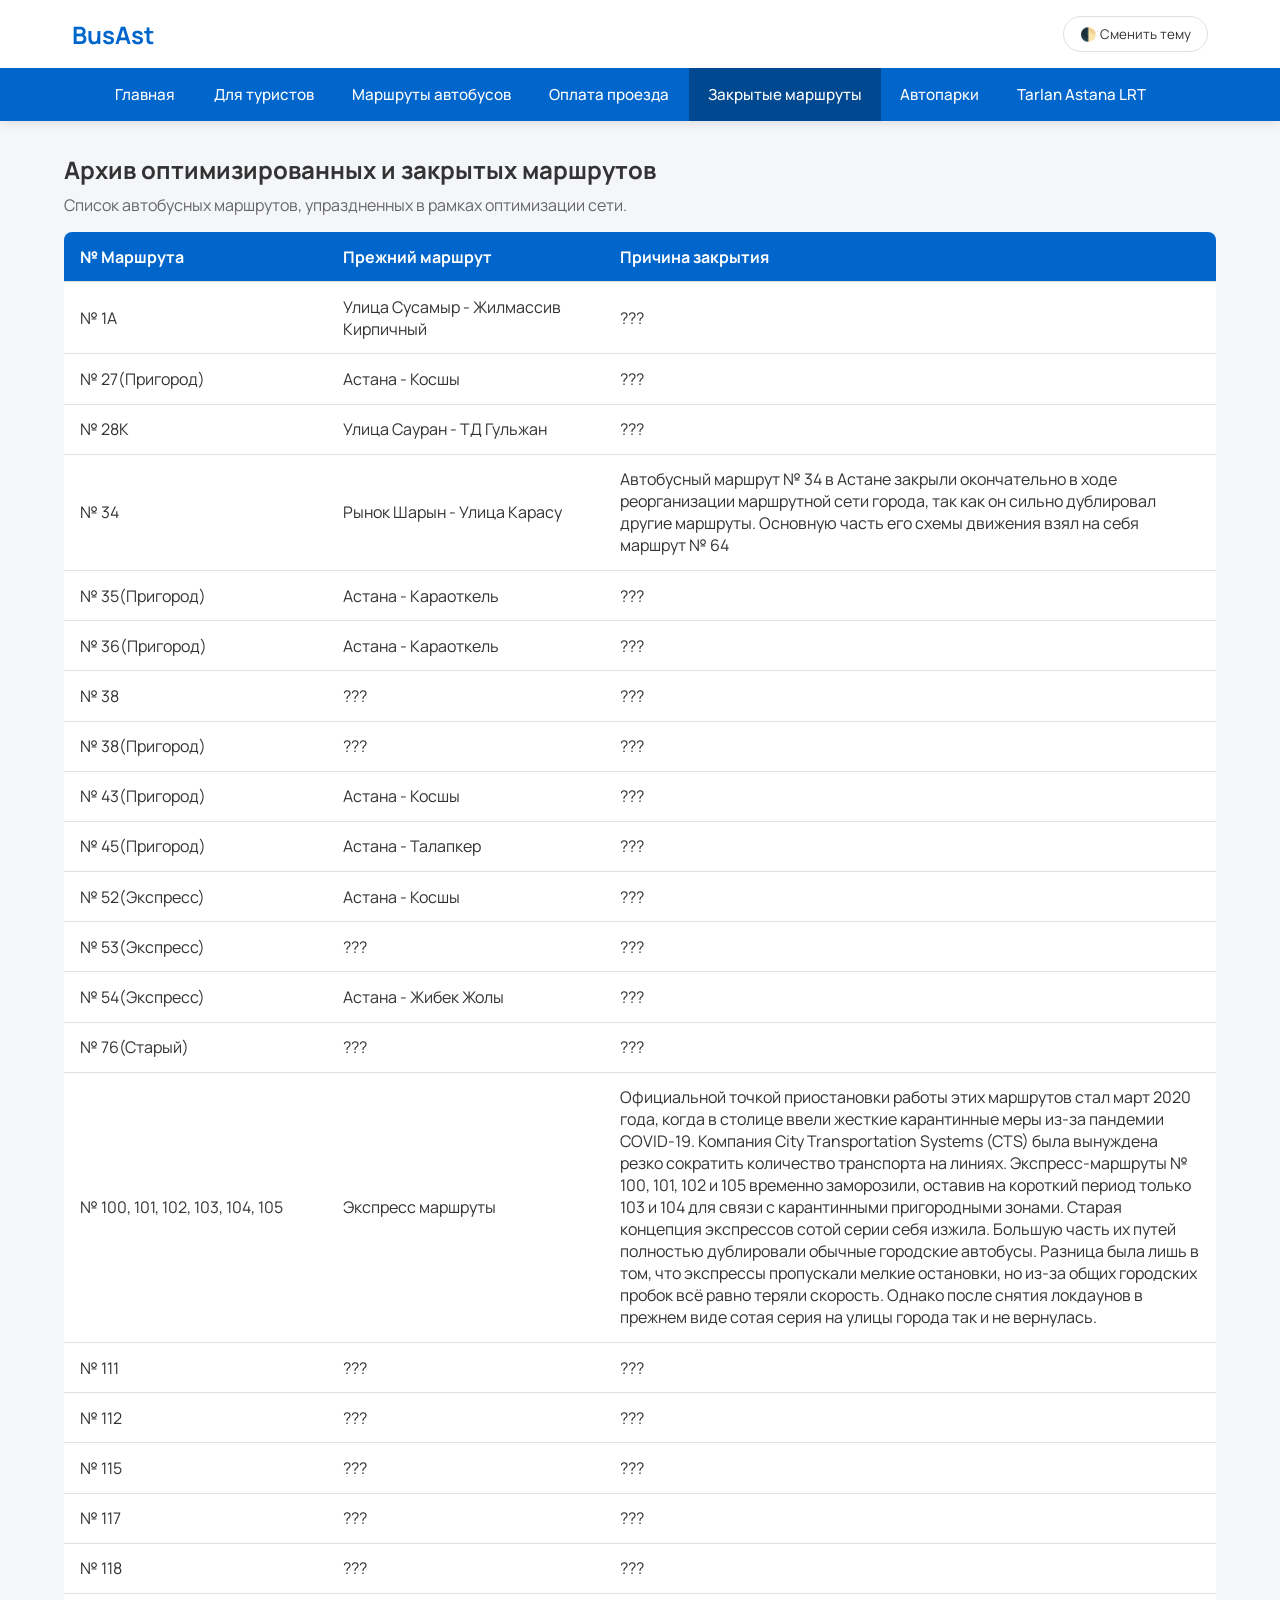
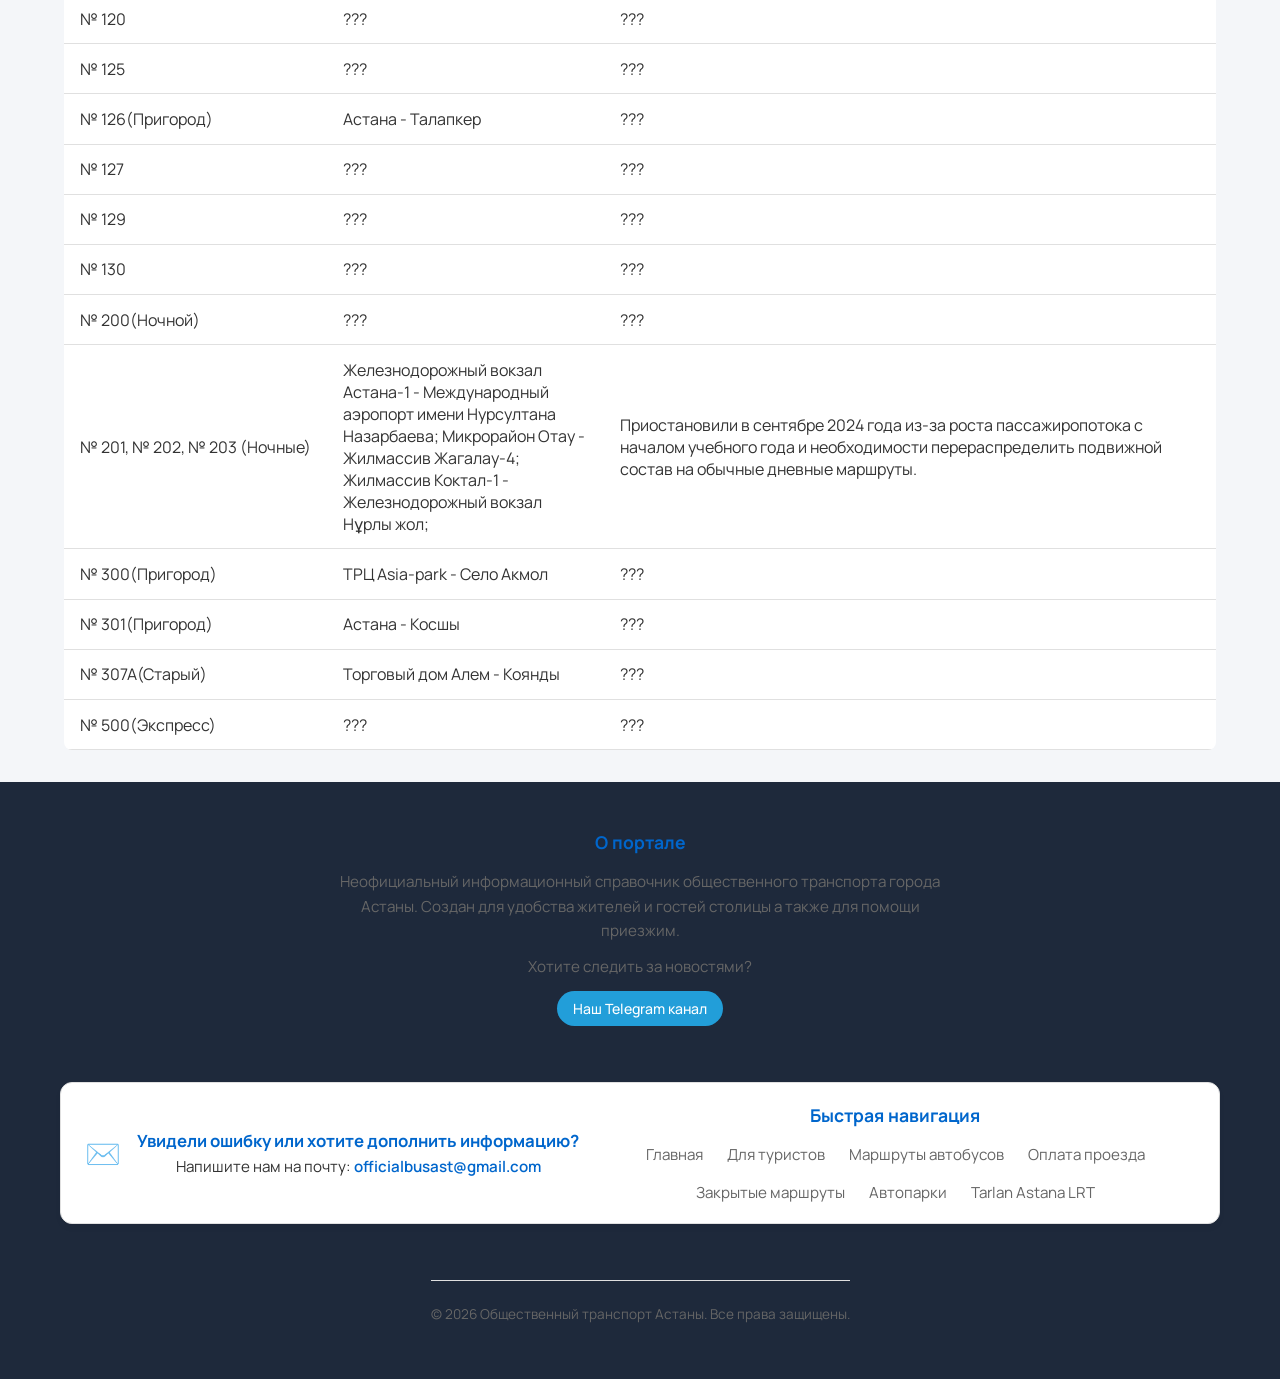
==== closed.html @ 585b00a0 "Add files via upload" ====
<!DOCTYPE html>
<html lang="ru">
<head>
<!-- Google tag (gtag.js) -->
<script async src="https://www.googletagmanager.com/gtag/js?id=G-H6PNS1T2KX"></script>
<script>
  window.dataLayer = window.dataLayer || [];
  function gtag(){dataLayer.push(arguments);}
  gtag('js', new Date());

  gtag('config', 'G-H6PNS1T2KX');
</script>
    <meta charset="UTF-8">
    <meta name="viewport" content="width=device-width, initial-scale=1.0">
    <title>Закрытые маршруты - Автобусы Астаны</title>
    <link rel="stylesheet" href="style.css">
    <link rel="icon" type="image/png" sizes="32x32" href="png/Gemini_Generated_Image_47ujsf47ujsf47uj.jpg">
<link rel="icon" type ="image/png" sizes="16x16" href="png/Gemini_Generated_Image_47ujsf47ujsf47uj.jpg">


<link rel="apple-touch-icon" sizes="180x180" href="png/Gemini_Generated_Image_47ujsf47ujsf47uj.jpg">
<link rel="shortcut icon" href="png/Gemini_Generated_Image_47ujsf47ujsf47uj.jpg">
</head>

<body>
  <header>
    <div class="header-container">
      <a href="index.html" class="logo">BusAst</a>
      <button class="theme-toggle" onclick="toggleTheme()">🌓 Сменить тему</button>
    </div>
    <nav>
      <div class="nav-container">
        <a href="index.html" class="nav-link">Главная</a>
        <a href="tourists.html" class="nav-link">Для туристов</a>
        <a href="routes.html" class="nav-link">Маршруты автобусов</a>
        <a href="payment.html" class="nav-link">Оплата проезда</a>
        <a href="closed.html" class="nav-link active">Закрытые маршруты</a>
        <a href="parks.html" class="nav-link">Автопарки</a>
        <a href="lrt.html" class="nav-link">Tarlan Astana LRT</a>
      </div>
    </nav>
  </header>

  <main>
    <h2>Архив оптимизированных и закрытых маршрутов</h2>
    <p style="margin-top:0.5rem; color:var(--text-muted);">Список автобусных маршрутов, упраздненных в рамках оптимизации сети.</p>
    <table>
      <thead>
        <tr>
          <th>№ Маршрута</th>
          <th>Прежний маршрут</th>
          <th>Причина закрытия</th>
        </tr>
      </thead>
      <tbody>
        <tr>
          <td>№ 1A</td>
          <td>Улица Сусамыр - Жилмассив Кирпичный</td>
          <td>???</td>
        </tr>
        <tr>
          <td>№ 27(Пригород)</td>
          <td>Астана - Косшы</td>
          <td>???</td>
        </tr>
        <tr>
          <td>№ 28К</td>
          <td>Улица Сауран - ТД Гульжан</td>
          <td>???</td>
        </tr>
        <tr>
          <td>№ 34</td>
          <td>Рынок Шарын - Улица Карасу</td>
          <td>Автобусный маршрут № 34 в Астане закрыли окончательно в ходе реорганизации маршрутной сети города, так как он сильно дублировал другие маршруты. Основную часть его схемы движения взял на себя маршрут № 64</td>
        </tr>
        <tr>
          <td>№ 35(Пригород)</td>
          <td>Астана - Караоткель</td>
          <td>???</td>
        </tr>
        <tr>
          <td>№ 36(Пригород)</td>
          <td>Астана - Караоткель</td>
          <td>???</td>
        </tr>
        <tr>
          <td>№ 38</td>
          <td>???</td>
          <td>???</td>
        </tr>
        <tr>
          <td>№ 38(Пригород)</td>
          <td>???</td>
          <td>???</td>
        </tr>
        <tr>
          <td>№ 43(Пригород)</td>
          <td>Астана - Косшы</td>
          <td>???</td>
        </tr>
        <tr>
          <td>№ 45(Пригород)</td>
          <td>Астана - Талапкер</td>
          <td>???</td>
        </tr>
        <tr>
          <td>№ 52(Экспресс)</td>
          <td>Астана - Косшы</td>
          <td>???</td>
        </tr>
        <tr>
          <td>№ 53(Экспресс)</td>
          <td>???</td>
          <td>???</td>
        </tr>
        <tr>
          <td>№ 54(Экспресс)</td>
          <td>Астана - Жибек Жолы</td>
          <td>???</td>
        </tr>
        <tr>
          <td>№ 76(Старый)</td>
          <td>???</td>
          <td>???</td>
        </tr>
        <tr>
          <td>№ 100, 101, 102, 103, 104, 105</td>
          <td>Экспресс маршруты</td>
          <td>Официальной точкой приостановки работы этих маршрутов стал март 2020 года, когда в столице ввели жесткие карантинные меры из-за пандемии COVID-19.
            Компания City Transportation Systems (CTS) была вынуждена резко сократить количество транспорта на линиях. Экспресс-маршруты № 100, 101, 102 и 105 временно заморозили, оставив на короткий период только 103 и 104 для связи с карантинными пригородными зонами. Старая концепция экспрессов сотой серии себя изжила. Большую часть их путей полностью дублировали обычные городские автобусы. Разница была лишь в том, что экспрессы пропускали мелкие остановки, но из-за общих городских пробок всё равно теряли скорость. Однако после снятия локдаунов в прежнем виде сотая серия на улицы города так и не вернулась.</td>
        </tr>
        <tr>
          <td>№ 111</td>
          <td>???</td>
          <td>???</td>
        </tr>
        <tr>
          <td>№ 112</td>
          <td>???</td>
          <td>???</td>
        </tr>
        <tr>
          <td>№ 115</td>
          <td>???</td>
          <td>???</td>
        </tr>
        <tr>
          <td>№ 117</td>
          <td>???</td>
          <td>???</td>
        </tr>
        <tr>
          <td>№ 118</td>
          <td>???</td>
          <td>???</td>
        </tr>
        <tr>
          <td>№ 120</td>
          <td>???</td>
          <td>???</td>
        </tr>
        <tr>
          <td>№ 125</td>
          <td>???</td>
          <td>???</td>
        </tr>
        <tr>
          <td>№ 126(Пригород)</td>
          <td>Астана - Талапкер</td>
          <td>???</td>
        </tr>
        <tr>
          <td>№ 127</td>
          <td>???</td>
          <td>???</td>
        </tr>
        <tr>
          <td>№ 129</td>
          <td>???</td>
          <td>???</td>
        </tr>
        <tr>
          <td>№ 130</td>
          <td>???</td>
          <td>???</td>
        </tr>
        <tr>
          <td>№ 200(Ночной)</td>
          <td>???</td>
          <td>???</td>
        </tr>
        <tr>
          <td>№ 201, 
              № 202,
              № 203 (Ночные) 
          </td>
          <td>Железнодорожный вокзал Астана-1 - Международный аэропорт имени Нурсултана Назарбаева;
              Микрорайон Отау - Жилмассив Жагалау-4;
              Жилмассив Коктал-1 - Железнодорожный вокзал Нұрлы жол;
          </td>
          <td>Приостановили в сентябре 2024 года из-за роста пассажиропотока с началом учебного года и необходимости перераспределить подвижной состав на обычные дневные маршруты.</td>
        </tr>
        <tr>
          <td>№ 300(Пригород)</td>
          <td>ТРЦ Asia-park - Село Акмол</td>
          <td>???</td>
        </tr>
        <tr>
          <td>№ 301(Пригород)</td>
          <td>Астана - Косшы</td>
          <td>???</td>
        </tr>
        <tr>
          <td>№ 307А(Старый)</td>
          <td>Торговый дом Алем - Коянды</td>
          <td>???</td>
        </tr>
        <tr>
          <td>№ 500(Экспресс)</td>
          <td>???</td>
          <td>???</td>
        </tr>
      </tbody>
    </table>
  </main>

  <footer>
  <div class="footer-container">
    <div class="footer-section">
      <h4>О портале</h4>
      <p>Неофициальный информационный справочник общественного транспорта города Астаны. Создан для удобства жителей и гостей столицы а также для помощи приезжим.</p>
      
      
      <p style="margin-top: 0.75rem;">Хотите следить за новостями?</p>
      <a href="https://t.me/BusAstOfficial" target="_blank" class="telegram-link">
        Наш Telegram канал
      </a>
    </div>
    <div class="feedback-card">
  <div class="feedback-icon">✉️</div>
  <div class="feedback-content">
    <h4>Увидели ошибку или хотите дополнить информацию?</h4>
    <p>
      Напишите нам на почту: 
      <a href="mailto:officialbusast@gmail.com" class="email-link">officialbusast@gmail.com</a>
    </p>
  </div>

    <div class="footer-section">
      <h4>Быстрая навигация</h4>
      <ul class="footer-nav">
        <li><a href="index.html">Главная</a></li>
        <li><a href="tourists.html">Для туристов</a></li>
        <li><a href="routes.html">Маршруты автобусов</a></li>
        <li><a href="payment.html">Оплата проезда</a></li>
        <li><a href="closed.html">Закрытые маршруты</a></li>
        <li><a href="parks.html">Автопарки</a></li>
        <li><a href="lrt.html">Tarlan Astana LRT</a></li>
      </ul>
    </div>
  </div>
  <div class="footer-bottom">
    <p>&copy; 2026 Общественный транспорт Астаны. Все права защищены.</p>
  </div>
</footer>

  <script>
  
  function applySavedTheme() {
    const savedTheme = localStorage.getItem('theme') || 'light';
    document.documentElement.setAttribute('data-theme', savedTheme);
  }

  
  applySavedTheme();

  
  function toggleTheme() {
    const currentTheme = document.documentElement.getAttribute('data-theme');
    const newTheme = currentTheme === 'dark' ? 'light' : 'dark';
    
    document.documentElement.setAttribute('data-theme', newTheme);
    localStorage.setItem('theme', newTheme); 
  }
</script>
</body>
</html>
---- style.css ----
@import url('https://fonts.googleapis.com/css2?family=Manrope:wght@200..800&display=swap');

:root {
  --primary: #0066cc;
  --primary-dark: #004890;
  --bg-color: #f4f6f9;
  --card-bg: #ffffff;
  --text-color: #333333;
  --text-muted: #666666;
  --border-color: #e0e0e0;
  --footer-bg: #1e293b;
  --footer-text: #f8fafc;
}

[data-theme="dark"] {
  --primary: #3b82f6;
  --primary-dark: #1d4ed8;
  --bg-color: #0f172a;
  --card-bg: #1e293b;
  --text-color: #f8fafc;
  --text-muted: #94a3b8;
  --border-color: #334155;
  --footer-bg: #020617;
  --footer-text: #e2e8f0;
}


* {
    box-sizing: border-box;
    margin: 0;
    padding: 0;
    font-family: 'Manrope', 'Segoe UI', Tahoma, Geneva, Verdana, sans-serif;
    transition: background-color 0.3s, color 0.3s;
}


body {
  background-color: var(--bg-color);
  color: var(--text-color);
  display: flex;
  flex-direction: column;
  min-height: 100vh;
  font-family: 'Manrope', sans-serif;
  font-family: 'Roboto', sans-serif;
}


header {
  background-color: var(--card-bg);
  box-shadow: 0 2px 10px rgba(0,0,0,0.1);
  position: sticky;
  top: 0;
  z-index: 1000;
}

.header-container {
  max-width: 1200px;
  margin: 0 auto;
  padding: 1rem 2rem;
  display: flex;
  justify-content: space-between;
  align-items: center;
}

.logo {
  font-size: 1.5rem;
  font-weight: bold;
  color: var(--primary);
  text-decoration: none;
  display: flex;
  align-items: center;
  gap: 0.5rem;
}

.theme-toggle {
  background: none;
  border: 1px solid var(--border-color);
  padding: 0.5rem 1rem;
  border-radius: 20px;
  cursor: pointer;
  color: var(--text-color);
}

nav {
  background-color: var(--primary);
  overflow-x: auto;
}

.nav-container {
  max-width: 1200px;
  margin: 0 auto;
  display: flex;
  white-space: nowrap;
  padding-left: 3.5rem; 
}

.nav-link {
  color: white;
  text-decoration: none;
  padding: 1rem 1.2rem;
  display: inline-block;
  font-weight: 500;
  font-size: 0.95rem;
}

.nav-link:hover, .nav-link.active {
  background-color: var(--primary-dark);
}


main {
  max-width: 1200px;
  margin: 2rem auto;
  padding: 0 1.5rem;
  flex: 1;
  width: 100%;
}

.hero {
  background: linear-gradient(135deg, var(--primary), var(--primary-dark));
  color: white;
  padding: 3rem 2rem;
  border-radius: 12px;
  margin-bottom: 2rem;
  text-align: center;
}

.hero h1 {
  font-size: 2.2rem;
  margin-bottom: 1rem;
}

.grid-cards {
  display: grid;
  grid-template-columns: repeat(auto-fit, minmax(280px, 1fr));
  gap: 1.5rem;
  margin-top: 1.5rem;
}

.card {
  background-color: var(--card-bg);
  padding: 1.5rem;
  border-radius: 8px;
  border: 1px solid var(--border-color);
  box-shadow: 0 4px 6px rgba(0,0,0,0.05);
}

.card h3 {
  color: var(--primary);
  margin-bottom: 0.75rem;
}


table {
  width: 100%;
  border-collapse: collapse;
  margin-top: 1rem;
  background-color: var(--card-bg);
  border-radius: 8px;
  overflow: hidden;
}

th, td {
  padding: 0.85rem 1rem;
  text-align: left;
  border-bottom: 1px solid var(--border-color);
}

th {
  background-color: var(--primary);
  color: white;
}


footer {
  background-color: var(--footer-bg);
  color: var(--footer-text);
  padding: 3rem 1.5rem 1.5rem 1.5rem;
  margin-top: auto;
}

.footer-container {
  max-width: 1200px;
  margin: 0 auto;
  display: grid;
  grid-template-columns: repeat(auto-fit, minmax(250px, 1fr));
  gap: 2rem;
  margin-bottom: 2rem;
}

.footer-section h4 {
  font-size: 1.1rem;
  margin-bottom: 1rem;
  color: var(--primary);
}

.footer-section p {
  color: var(--text-muted);
  line-height: 1.6;
  font-size: 0.95rem;
}

.footer-nav {
  list-style: none;
}

.footer-nav li {
  margin-bottom: 0.5rem;
}

.footer-nav a {
  color: var(--text-muted);
  text-decoration: none;
  font-size: 0.95rem;
}

.footer-nav a:hover {
  color: var(--primary);
  text-decoration: underline;
}

.footer-bottom {
  max-width: 1200px;
  margin: 0 auto;
  padding-top: 1.5rem;
  border-top: 1px solid var(--border-color);
  text-align: center;
  color: var(--text-muted);
  font-size: 0.85rem;
}

.search-box {
      margin: 1.5rem 0;
      width: 100%;
      max-width: 400px;
    }

    .search-box input {
      width: 100%;
      padding: 0.75rem 1rem;
      border: 1px solid var(--border-color);
      border-radius: 8px;
      background-color: var(--card-bg);
      color: var(--text-color);
      font-size: 0.95rem;
      outline: none;
    }

    .search-box input:focus {
      border-color: var(--primary);
    }

    
footer {
  background-color: var(--footer-bg);
  color: var(--footer-text);
  padding: 3rem 1.5rem 1.5rem 1.5rem;
  margin-top: auto;
  text-align: center; /
}

.footer-container {
  max-width: 1200px;
  margin: 0 auto;
  display: flex;
  flex-direction: column;
  align-items: center; 
  gap: 2rem;
  margin-bottom: 2rem;
}

.footer-section {
  max-width: 600px; 
  width: 100%;
}

.footer-section h4 {
  font-size: 1.1rem;
  margin-bottom: 1rem;
  color: var(--primary);
}

.footer-section p {
  color: var(--text-muted);
  line-height: 1.6;
  font-size: 0.95rem;
  margin: 0 auto;
}

.footer-nav {
  list-style: none;
  padding: 0;
  display: flex;
  flex-wrap: wrap;
  justify-content: center; 
  gap: 1rem 1.5rem;
}

.footer-nav li {
  margin-bottom: 0;
}

.footer-nav a {
  color: var(--text-muted);
  text-decoration: none;
  font-size: 0.95rem;
  transition: color 0.2s;
}

.footer-nav a:hover {
  color: var(--primary);
  text-decoration: underline;
}

.footer-bottom {
  max-width: 1200px;
  margin: 0 auto;
  padding-top: 1.5rem;
  border-top: 1px solid var(--border-color);
  text-align: center;
  color: var(--text-muted);
  font-size: 0.85rem;
}

    .park-section {
      margin-bottom: 2.5rem;
    }

    .park-section h3 {
      color: var(--primary);
      margin-bottom: 1rem;
      padding-bottom: 0.5rem;
      border-bottom: 2px solid var(--primary);
      display: flex;
      align-items: center;
      gap: 0.5rem;
    }

    .badge {
      font-size: 0.8rem;
      padding: 0.2rem 0.6rem;
      border-radius: 12px;
      font-weight: normal;
      color: white;
    }

    .badge-active { background-color: #059669; }
    .badge-private { background-color: #0284c7; }
    .badge-closed { background-color: #dc2626; }

    .card-info {
      margin-top: 0.75rem;
      font-size: 0.9rem;
      color: var(--text-muted);
      line-height: 1.5;
    }

    .card-info strong {
      color: var(--text-color);
    }

   
.no-transition {
  transition: none !important;
}

.penalty-warning {
      background-color: rgba(220, 38, 38, 0.1);
      border: 2px solid #dc2626;
      border-radius: 12px;
      padding: 1.25rem 1.5rem;
      margin: 1.5rem 0 2rem 0;
      color: #dc2626;
      display: flex;
      align-items: center;
      gap: 1rem;
    }

    [data-theme="dark"] .penalty-warning {
      background-color: rgba(239, 68, 68, 0.15);
      border-color: #ef4444;
      color: #fca5a5;
    }

    .penalty-warning .icon {
      font-size: 2rem;
      flex-shrink: 0;
    }

    .penalty-warning h3 {
      font-size: 1.1rem;
      margin-bottom: 0.25rem;
      color: inherit;
    }

    .penalty-warning p {
      font-size: 0.95rem;
      line-height: 1.4;
      margin: 0;
    }

    .payment-section-title {
      margin-top: 2rem;
      margin-bottom: 1rem;
      color: var(--primary);
      border-bottom: 2px solid var(--primary);
      padding-bottom: 0.5rem;
    }
    .hub-card {
      background-color: var(--card-bg);
      border: 1px solid var(--border-color);
      border-radius: 12px;
      overflow: hidden;
      margin-bottom: 2.5rem;
      box-shadow: 0 4px 6px rgba(0,0,0,0.05);
    }

    .hub-img-container {
  width: 100%;
  height: auto; 
  background-color: transparent; 
  display: block; 
  overflow: hidden;
}

.hub-img-container img {
  width: 100%; 
  height: auto; 
  display: block; 
  object-fit: cover; 
}

    
.hub-card {
  background-color: var(--card-bg);
  border: 1px solid var(--border-color);
  border-radius: 12px;
  overflow: hidden;
  margin-bottom: 2.5rem;
  box-shadow: 0 4px 6px rgba(0, 0, 0, 0.05);
}

.hub-img-container {
  width: 100%;
  height: auto;
  background-color: transparent;
  display: block;
  overflow: hidden;
}

.hub-img-container img {
  width: 100%;
  height: auto;
  display: block;
  object-fit: cover;
}

.hub-content {
  padding: 1.5rem;
}

.hub-title {
  color: var(--primary);
  font-size: 1.4rem;
  margin-bottom: 0.5rem;
}

.hub-desc {
  color: var(--text-muted);
  font-size: 0.95rem;
  margin-bottom: 1.5rem;
  line-height: 1.5;
}


.stop-heading {
  color: var(--primary);
  font-size: 1.1rem;
  margin-top: 1.75rem;
  margin-bottom: 0.5rem;
  display: flex;
  align-items: center;
  gap: 0.5rem;
  padding-bottom: 0.3rem;
  border-bottom: 2px solid var(--primary);
}


.route-table-custom {
  width: 100%;
  border-collapse: collapse;
  margin-top: 0.75rem;
  margin-bottom: 1.5rem;
  border: 1px solid var(--border-color);
  border-radius: 8px;
  overflow: hidden;
  background-color: var(--card-bg);
}

.route-table-custom th {
  background-color: #0056b3;
  color: white;
  padding: 0.85rem 1rem;
  font-size: 0.95rem;
  text-align: center;
}

.route-table-custom td {
  padding: 0.85rem 1rem;
  border-bottom: 1px solid var(--border-color);
  font-size: 0.9rem;
  vertical-align: middle;
}

.route-table-custom tr:last-child td {
  border-bottom: none;
}

.route-num {
  text-align: center;
  font-weight: bold;
  font-size: 0.95rem;
  width: 15%;
  white-space: nowrap;
}

.route-stops {
  line-height: 1.5;
  color: var(--text-color);
}

.route-interval {
  text-align: center;
  color: var(--text-muted);
  width: 15%;
  white-space: nowrap;
}


.badge-express-custom {
  display: inline-block;
  background-color: #ea580c;
  color: white;
  font-size: 0.65rem;
  font-weight: bold;
  padding: 0.15rem 0.45rem;
  border-radius: 4px;
  margin-top: 0.2rem;
  text-transform: uppercase;
}

.badge-lrt-custom {
  color: #0088cc;
  font-weight: bold;
  display: flex;
  align-items: center;
  justify-content: center;
  gap: 0.3rem;
}

    
    .route-table-custom {
      width: 100%;
      border-collapse: collapse;
      margin-top: 1rem;
      margin-bottom: 1.5rem;
      border: 1px solid var(--border-color);
      border-radius: 8px;
      overflow: hidden;
    }

    .route-table-custom th {
      background-color: #0056b3;
      color: white;
      padding: 0.85rem 1rem;
      font-size: 0.95rem;
      text-align: center;
    }

    .route-table-custom th:nth-child(2) {
      text-align: center;
    }

    .route-table-custom td {
      padding: 1rem;
      border-bottom: 1px solid var(--border-color);
      font-size: 0.9rem;
      vertical-align: middle;
      background-color: var(--card-bg);
    }

    .route-table-custom tr:last-child td {
      border-bottom: none;
    }

    .route-num {
      text-align: center;
      font-weight: bold;
      font-size: 1rem;
      width: 18%;
    }

    .route-stops {
      line-height: 1.6;
      color: var(--text-color);
    }

    .route-interval {
      text-align: center;
      color: var(--text-muted);
      width: 18%;
      white-space: nowrap;
    }

    
    .badge-express-custom {
      display: inline-block;
      background-color: #ff6b00;
      color: white;
      font-size: 0.7rem;
      font-weight: bold;
      padding: 0.15rem 0.5rem;
      border-radius: 4px;
      margin-top: 0.25rem;
      text-transform: uppercase;
    }

    .badge-lrt-custom {
      color: #0088cc;
      font-weight: bold;
      display: flex;
      align-items: center;
      justify-content: center;
      gap: 0.3rem;
    }

    .stop-heading {
      color: var(--primary);
      font-size: 1.1rem;
      margin-top: 1.5rem;
      margin-bottom: 0.5rem;
      display: flex;
      align-items: center;
      gap: 0.5rem;
      padding-bottom: 0.3rem;
      border-bottom: 1px solid var(--border-color);
    }

    .card-img {
  width: 100%;
  height: 180px; 
  object-fit: cover; 
  border-radius: 8px; 
  margin-bottom: 1rem; 
  display: block;
}


.pass-info-card {
  background-color: var(--card-bg);
  border: 1px solid var(--border-color);
  border-radius: 12px;
  padding: 1.5rem;
  margin-top: 2rem;
  margin-bottom: 1.5rem;
  box-shadow: 0 4px 6px rgba(0, 0, 0, 0.05);
}

.pass-info-card h3 {
  color: var(--text-color);
  font-size: 1.2rem;
  margin-bottom: 0.75rem;
}

.pass-info-card p {
  color: var(--text-color);
  line-height: 1.6;
  margin: 0;
  font-size: 0.98rem;
}

.routes-container {
      margin-top: 1.5rem;
    }

    .routes-section-title {
      font-size: 1.5rem;
      font-weight: bold;
      margin-top: 2rem;
      margin-bottom: 0.75rem;
      display: flex;
      align-items: center;
      gap: 0.5rem;
    }

    .title-city { color: #0056b3; }
    .title-suburban { color: #059669; }
    .title-express { color: #ea580c; }

    
    .routes-table {
      width: 100%;
      border-collapse: collapse;
      margin-bottom: 2rem;
      border: 1px solid var(--border-color);
      border-radius: 8px;
      overflow: hidden;
      background-color: var(--card-bg);
      box-shadow: 0 2px 8px rgba(0,0,0,0.04);
    }

    .routes-table th {
      color: white;
      padding: 0.85rem 1rem;
      font-size: 0.95rem;
      font-weight: 600;
    }

    .header-city th { background-color: #0056b3; }
    .header-suburban th { background-color: #059669; }
    .header-express th { background-color: #ea580c; }

    .routes-table td {
      padding: 0.8rem 1rem;
      border-bottom: 1px solid var(--border-color);
      font-size: 0.92rem;
    }

    .routes-table tr:last-child td {
      border-bottom: none;
    }

    .num-col {
      text-align: center;
      font-weight: bold;
      width: 18%;
      white-space: nowrap;
      vertical-align: middle;
    }

    .route-col {
      text-align: center;
      color: var(--text-color);
      line-height: 1.4;
    }

    
    .express-tag {
      display: inline-block;
      background-color: #ea580c;
      color: white;
      font-size: 0.65rem;
      font-weight: bold;
      padding: 0.15rem 0.4rem;
      border-radius: 4px;
      margin-top: 0.2rem;
      text-transform: uppercase;
      letter-spacing: 0.5px;
    }

    
    .search-container {
      margin-bottom: 1.5rem;
    }

    .search-input {
      width: 100%;
      max-width: 450px;
      padding: 0.75rem 1rem;
      border: 1px solid var(--border-color);
      border-radius: 8px;
      background-color: var(--card-bg);
      color: var(--text-color);
      font-size: 0.95rem;
      outline: none;
    }

    .search-input:focus {
      border-color: #0056b3;
    }

    
.route-info-box {
  background-color: var(--card-bg);
  padding: 1rem 1.25rem;
  border-radius: 0 8px 8px 0;
  margin-bottom: 1rem;
  border: 1px solid var(--border-color);
  box-shadow: 0 2px 4px rgba(0, 0, 0, 0.02);
}

.route-info-box p {
  margin: 0;
  font-size: 0.95rem;
  color: var(--text-color);
  line-height: 1.5;
}


.lrt-hero {
  background: linear-gradient(135deg, #0056b3, #0284c7);
  color: white;
  padding: 2.5rem 2rem;
  border-radius: 12px;
  margin-bottom: 2rem;
  box-shadow: 0 4px 12px rgba(0, 86, 179, 0.15);
}

.lrt-hero h1 {
  font-size: 2.2rem;
  margin-bottom: 0.75rem;
}

.lrt-hero p {
  font-size: 1.05rem;
  line-height: 1.6;
  opacity: 0.95;
}

.stats-grid {
  display: grid;
  grid-template-columns: repeat(auto-fit, minmax(220px, 1fr));
  gap: 1.25rem;
  margin-bottom: 2.5rem;
}

.stat-card {
  background-color: var(--card-bg);
  border: 1px solid var(--border-color);
  border-radius: 12px;
  padding: 1.5rem;
  text-align: center;
  box-shadow: 0 4px 6px rgba(0,0,0,0.04);
}

.stat-number {
  font-size: 2rem;
  font-weight: bold;
  color: var(--primary);
  margin-bottom: 0.4rem;
}

.stat-label {
  font-size: 0.9rem;
  color: var(--text-muted);
  line-height: 1.4;
}

.info-card {
  background-color: var(--card-bg);
  border: 1px solid var(--border-color);
  border-radius: 12px;
  padding: 1.75rem;
  margin-bottom: 2.5rem;
  box-shadow: 0 4px 6px rgba(0,0,0,0.04);
}

.info-card h3 {
  color: var(--primary);
  font-size: 1.3rem;
  margin-bottom: 1rem;
  display: flex;
  align-items: center;
  gap: 0.5rem;
}

.info-card p {
  color: var(--text-color);
  line-height: 1.6;
  font-size: 0.98rem;
}


.stations-table {
  width: 100%;
  border-collapse: collapse;
  margin-top: 1rem;
  border: 1px solid var(--border-color);
  border-radius: 8px;
  overflow: hidden;
  background-color: var(--card-bg);
}

.stations-table th {
  background-color: #0056b3;
  color: white;
  padding: 0.85rem 1rem;
  font-size: 0.95rem;
  text-align: left;
}

.stations-table td {
  padding: 0.85rem 1rem;
  border-bottom: 1px solid var(--border-color);
  font-size: 0.92rem;
}

.stations-table tr:last-child td {
  border-bottom: none;
}

.station-num {
  font-weight: bold;
  color: var(--primary);
  width: 8%;
  text-align: center;
}

.station-name {
  font-weight: 600;
  width: 30%;
  color: var(--text-color);
}

.station-desc {
  color: var(--text-muted);
  line-height: 1.4;
}

.stations-table tbody tr:nth-child(even) {
  background-color: rgba(0, 0, 0, 0.02);
}

[data-theme="dark"] .stations-table tbody tr:nth-child(even) {
  background-color: rgba(255, 255, 255, 0.02);
}
.route-info-suburban {
  border-left: 4px solid #059669;
}


.fun-tip-card {
  background: linear-gradient(135deg, rgba(234, 88, 12, 0.08), rgba(2, 132, 199, 0.08));
  border: 2px dashed var(--primary);
  border-radius: 12px;
  padding: 1.25rem 1.5rem;
  margin: 2rem 0;
  display: flex;
  align-items: center;
  gap: 1.25rem;
}

.fun-tip-icon {
  font-size: 2.2rem;
  flex-shrink: 0;
}

.fun-tip-card h4 {
  color: var(--primary);
  font-size: 1.1rem;
  margin-bottom: 0.35rem;
}

.fun-tip-card p {
  color: var(--text-color);
  font-size: 0.95rem;
  line-height: 1.5;
  margin: 0;
} 

.lines-container {
  display: flex;
  flex-direction: column;
  gap: 1.25rem;
}

.line-card {
  background-color: var(--bg-color);
  border: 1px solid var(--border-color);
  border-radius: 10px;
  padding: 1.25rem;
}

.line-card-main {
  border-left: 5px solid #0056b3;
}

.line-header {
  display: flex;
  align-items: center;
  gap: 0.75rem;
  flex-wrap: wrap;
  margin-bottom: 0.75rem;
}

.line-badge {
  display: inline-block;
  color: white;
  font-weight: bold;
  font-size: 0.85rem;
  padding: 0.25rem 0.65rem;
  border-radius: 6px;
}

.line-1 { background-color: #0056b3; }
.line-2 { background-color: #059669; }
.line-3 { background-color: #ea580c; }
.line-4 { background-color: #7c3aed; }

.line-status {
  font-size: 0.9rem;
  color: var(--text-muted);
  font-weight: 500;
}


.lrt-stations-column {
  list-style: none;
  padding: 0;
  margin: 0.75rem 0 0 0;
  display: flex;
  flex-direction: column;
  gap: 0.5rem;
}

.lrt-stations-column li {
  display: flex;
  align-items: center;
  gap: 0.75rem;
  font-size: 0.92rem;
  color: var(--text-color);
  padding: 0.35rem 0.5rem;
  border-bottom: 1px dashed var(--border-color);
}

.lrt-stations-column li:last-child {
  border-bottom: none;
}


.station-code {
  background-color: var(--primary);
  color: white;
  font-weight: bold;
  font-size: 0.8rem;
  padding: 0.15rem 0.5rem;
  border-radius: 4px;
  min-width: 42px;
  text-align: center;
}

.telegram-link {
  display: inline-flex;
  align-items: center;
  gap: 0.5rem;
  margin-top: 0.75rem;
  padding: 0.5rem 1rem;
  background-color: #229ed9;
  color: white !important;
  text-decoration: none !important;
  border-radius: 20px;
  font-size: 0.88rem;
  font-weight: 500;
  transition: background-color 0.2s, transform 0.2s;
}

table td:first-child {
  white-space: nowrap; 
  width: 15%;          
}

@media (max-width: 768px) {
  
  .route-table-custom,
  .routes-table,
  .stations-table {
    display: block;
    width: 100%;
    overflow-x: auto;
    -webkit-overflow-scrolling: touch;
  }

  /* --- Стили для оплаты в LRT --- */
.lrt-payment-tariff {
  background-color: var(--bg-color);
  border: 1px solid var(--border-color);
  border-radius: 10px;
  padding: 1.25rem;
  display: flex;
  align-items: center;
  gap: 1.25rem;
  margin-top: 0.75rem;
}

.tariff-price {
  font-size: 2.2rem;
  font-weight: bold;
  color: var(--primary);
  white-space: nowrap;
}

.tariff-desc {
  font-size: 0.95rem;
  color: var(--text-color);
  line-height: 1.5;
}

.lrt-payment-grid {
  display: grid;
  grid-template-columns: repeat(auto-fit, minmax(250px, 1fr));
  gap: 1.25rem;
  margin-top: 1rem;
}

.lrt-pay-card {
  background-color: var(--bg-color);
  border: 1px solid var(--border-color);
  border-radius: 10px;
  padding: 1.25rem;
}

.lrt-pay-card .pay-icon {
  font-size: 1.8rem;
  margin-bottom: 0.5rem;
}

.lrt-pay-card h5 {
  color: var(--primary);
  font-size: 1.05rem;
  margin-bottom: 0.6rem;
}

.lrt-pay-card p {
  font-size: 0.9rem;
  color: var(--text-color);
  line-height: 1.5;
  margin: 0;
}

.bank-pay-steps {
  padding-left: 1.2rem;
  margin: 0;
  font-size: 0.88rem;
  color: var(--text-color);
}

.bank-pay-steps li {
  margin-bottom: 0.4rem;
  line-height: 1.4;
}

.bank-pay-steps li:last-child {
  margin-bottom: 0;
}
  
  .route-table-custom th,
  .route-table-custom td,
  .routes-table th,
  .routes-table td {
    padding: 0.6rem 0.5rem;
    font-size: 0.82rem;
  }

  .route-num {
    width: 22% !important;
    min-width: 60px;
  }

  .route-interval {
    width: 22% !important;
    min-width: 70px;
  }

  .route-stops {
    min-width: 180px;
  }
}

.title-shuttle { 
  color: #7c3aed; 
}

.header-shuttle th { 
  background-color: #7c3aed; 
}

.shuttle-tag {
  display: inline-block;
  background-color: #7c3aed;
  color: white;
  font-size: 0.65rem;
  font-weight: bold;
  padding: 0.15rem 0.4rem;
  border-radius: 4px;
  margin-top: 0.2rem;
  text-transform: uppercase;
  letter-spacing: 0.5px;
}

.route-info-shuttle {
  border-left: 4px solid #7c3aed;
}

.feedback-card {
  background-color: var(--card-bg);
  border: 1px solid var(--border-color);
  border-radius: 12px;
  padding: 1.25rem 1.5rem;
  margin: 1.5rem 0;
  display: flex;
  align-items: center;
  gap: 1rem;
  box-shadow: 0 4px 6px rgba(0, 0, 0, 0.04);
}

.feedback-icon {
  font-size: 1.8rem;
  flex-shrink: 0;
}

.feedback-content h4 {
  color: var(--primary);
  font-size: 1.05rem;
  margin-bottom: 0.25rem;
}

.feedback-content p {
  color: var(--text-color);
  font-size: 0.95rem;
  margin: 0;
  line-height: 1.4;
}

.email-link {
  color: var(--primary);
  font-weight: 600;
  text-decoration: none;
  transition: color 0.2s;
}

.email-link:hover {
  text-decoration: underline;
  color: var(--primary-dark);
}

.telegram-link:hover {
  background-color: #1a82b4;
  transform: translateY(-2px);
}
.route-info-express {
  border-left: 4px solid #ea580c;
}
    .badge-city { background-color: #0284c7; }
    .badge-suburban { background-color: #059669; }
    .badge-express { background-color: #d97706; }
    
.title-minibus { 
  color: #0284c7; 
}

.header-minibus th { 
  background-color: #0284c7; 
}

.minibus-tag {
  display: inline-block;
  background-color: #0284c7;
  color: white;
  font-size: 0.65rem;
  font-weight: bold;
  padding: 0.15rem 0.4rem;
  border-radius: 4px;
  margin-top: 0.2rem;
  text-transform: uppercase;
  letter-spacing: 0.5px;
}

.route-info-minibus {
  border-left: 4px solid #0284c7;
}
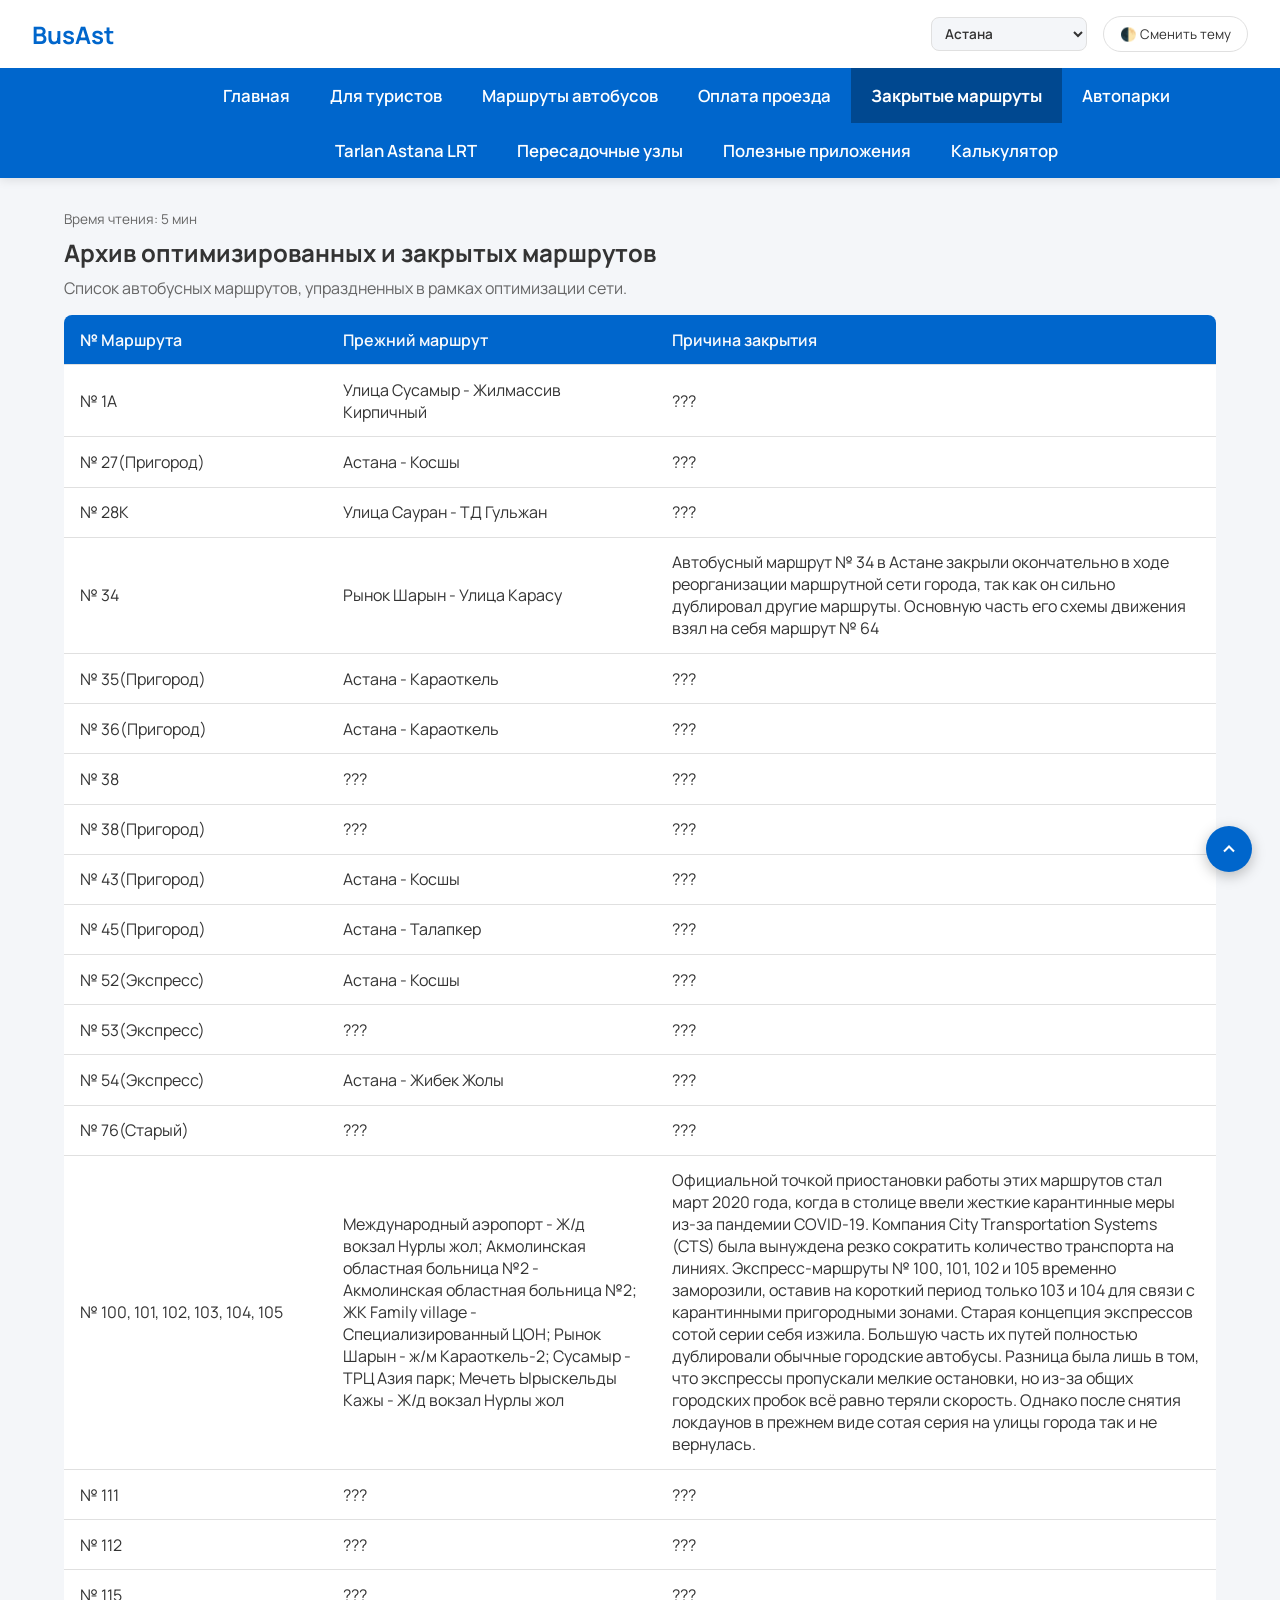
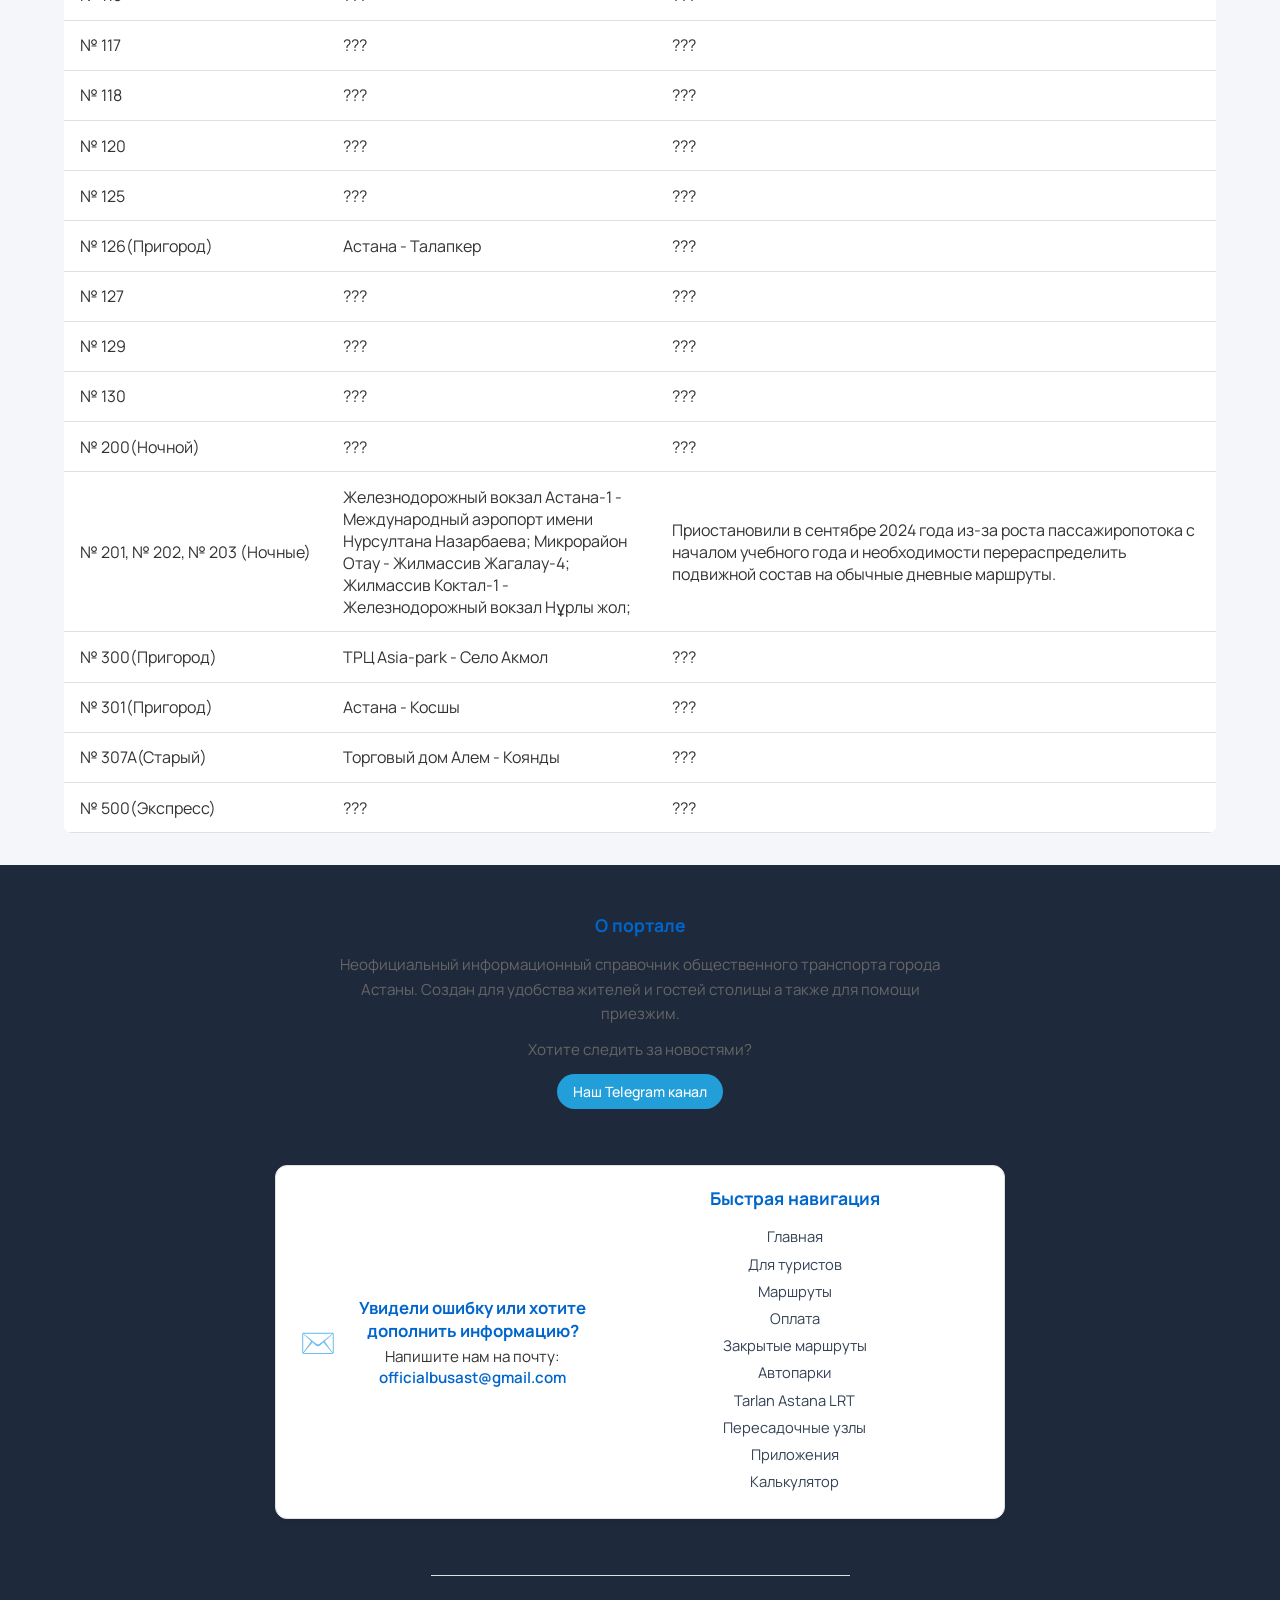
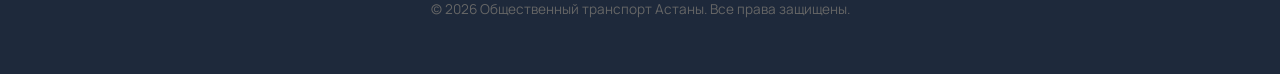
==== commit e677c580: "Add files via upload" ====
--- a/closed.html
+++ b/closed.html
@@ -10,9 +10,25 @@
 
   gtag('config', 'G-H6PNS1T2KX');
 </script>
+<link rel="manifest" href="manifest.json">
+<meta name="theme-color" content="#0284c7">
+<meta name="mobile-web-app-capable" content="yes">
+<meta name="apple-mobile-web-app-status-bar-style" content="black-translucent">
+<meta name="apple-mobile-web-app-title" content="BusAst">
+
+<script>
+  if ('serviceWorker' in navigator) {
+    window.addEventListener('load', () => {
+      navigator.serviceWorker.register('./sw.js')
+        .then(reg => console.log('PWA Service Worker зарегистрирован успешно'))
+        .catch(err => console.log('Ошибка регистрации PWA:', err));
+    });
+  }
+</script>
     <meta charset="UTF-8">
     <meta name="viewport" content="width=device-width, initial-scale=1.0">
     <title>Закрытые маршруты - Автобусы Астаны</title>
+    <link rel="canonical" href="https://busast.kz/closed.html">
     <link rel="stylesheet" href="style.css">
     <link rel="icon" type="image/png" sizes="32x32" href="png/Gemini_Generated_Image_47ujsf47ujsf47uj.jpg">
 <link rel="icon" type ="image/png" sizes="16x16" href="png/Gemini_Generated_Image_47ujsf47ujsf47uj.jpg">
@@ -22,26 +38,38 @@
 <link rel="shortcut icon" href="png/Gemini_Generated_Image_47ujsf47ujsf47uj.jpg">
 </head>
 
-<body>
+<body id="top">
   <header>
     <div class="header-container">
       <a href="index.html" class="logo">BusAst</a>
+      <div class="header-controls">
+      <select class="city-select" id="citySelect">
+        <option value="astana" selected>Астана</option>
+        <option value="almaty">Алматы (скоро)</option>
+        <option value="shymkent">Шымкент (скоро)</option>
+      </select>
+    </div>
       <button class="theme-toggle" onclick="toggleTheme()">🌓 Сменить тему</button>
+      
     </div>
-    <nav>
+  <nav>
       <div class="nav-container">
-        <a href="index.html" class="nav-link">Главная</a>
-        <a href="tourists.html" class="nav-link">Для туристов</a>
-        <a href="routes.html" class="nav-link">Маршруты автобусов</a>
-        <a href="payment.html" class="nav-link">Оплата проезда</a>
-        <a href="closed.html" class="nav-link active">Закрытые маршруты</a>
-        <a href="parks.html" class="nav-link">Автопарки</a>
-        <a href="lrt.html" class="nav-link">Tarlan Astana LRT</a>
-      </div>
+        <div class="nav-link" data-href="index.html">Главная</div>
+        <div class="nav-link" data-href="tourists.html">Для туристов</div>
+        <div class="nav-link" data-href="routes.html">Маршруты автобусов</div>
+        <div class="nav-link" data-href="payment.html">Оплата проезда</div>
+        <div class="nav-link active" data-href="closed.html">Закрытые маршруты</div>
+        <div class="nav-link" data-href="parks.html">Автопарки</div>
+        <div class="nav-link" data-href="lrt.html">Tarlan Astana LRT</div>
+        <div class="nav-link" data-href="hubs.html">Пересадочные узлы</div>
+        <div class="nav-link" data-href="apps.html">Полезные приложения</div>
+        <div class="nav-link" data-href="calc.html">Калькулятор</div>
+        </div>
     </nav>
   </header>
 
   <main>
+    <span class="reading-time">Время чтения: 5 мин</span>
     <h2>Архив оптимизированных и закрытых маршрутов</h2>
     <p style="margin-top:0.5rem; color:var(--text-muted);">Список автобусных маршрутов, упраздненных в рамках оптимизации сети.</p>
     <table>
@@ -125,7 +153,7 @@
         </tr>
         <tr>
           <td>№ 100, 101, 102, 103, 104, 105</td>
-          <td>Экспресс маршруты</td>
+          <td>Международный аэропорт - Ж/д вокзал Нурлы жол; Акмолинская областная больница №2 - Акмолинская областная больница №2; ЖК Family village - Специализированный ЦОН; Рынок Шарын - ж/м Караоткель-2; Сусамыр - ТРЦ Азия парк; Мечеть Ырыскельды Кажы - Ж/д вокзал Нурлы жол</td>
           <td>Официальной точкой приостановки работы этих маршрутов стал март 2020 года, когда в столице ввели жесткие карантинные меры из-за пандемии COVID-19.
             Компания City Transportation Systems (CTS) была вынуждена резко сократить количество транспорта на линиях. Экспресс-маршруты № 100, 101, 102 и 105 временно заморозили, оставив на короткий период только 103 и 104 для связи с карантинными пригородными зонами. Старая концепция экспрессов сотой серии себя изжила. Большую часть их путей полностью дублировали обычные городские автобусы. Разница была лишь в том, что экспрессы пропускали мелкие остановки, но из-за общих городских пробок всё равно теряли скорость. Однако после снятия локдаунов в прежнем виде сотая серия на улицы города так и не вернулась.</td>
         </tr>
@@ -246,16 +274,20 @@
     </p>
   </div>
 
-    <div class="footer-section">
+     <div class="footer-section">
       <h4>Быстрая навигация</h4>
       <ul class="footer-nav">
-        <li><a href="index.html">Главная</a></li>
-        <li><a href="tourists.html">Для туристов</a></li>
-        <li><a href="routes.html">Маршруты автобусов</a></li>
-        <li><a href="payment.html">Оплата проезда</a></li>
-        <li><a href="closed.html">Закрытые маршруты</a></li>
-        <li><a href="parks.html">Автопарки</a></li>
-        <li><a href="lrt.html">Tarlan Astana LRT</a></li>
+        <div class="footer-links">
+        <div class="footer-link" data-href="index.html">Главная</div>
+        <div class="footer-link" data-href="tourists.html">Для туристов</div>
+        <div class="footer-link" data-href="routes.html">Маршруты</div>
+        <div class="footer-link" data-href="payment.html">Оплата</div>
+        <div class="footer-link" data-href="closed.html">Закрытые маршруты</div>
+        <div class="footer-link" data-href="parks.html">Автопарки</div>
+        <div class="footer-link" data-href="lrt.html">Tarlan Astana LRT</div>
+        <div class="footer-link" data-href="hubs.html">Пересадочные узлы</div>
+        <div class="footer-link" data-href="apps.html">Приложения</div>
+        <div class="footer-link" data-href="calc.html">Калькулятор</div>
       </ul>
     </div>
   </div>
@@ -283,5 +315,39 @@
     localStorage.setItem('theme', newTheme); 
   }
 </script>
+<div class="back-to-top" data-scroll-top title="Наверх">
+  <svg width="20" height="20" viewBox="0 0 24 24" fill="none" stroke="currentColor" stroke-width="2.5"><path d="M18 15l-6-6-6 6"/></svg>
+</div>
+<script>
+  document.addEventListener('click', function(e) {
+   
+    const scrollTopBtn = e.target.closest('[data-scroll-top]');
+    if (scrollTopBtn) {
+      window.scrollTo({ top: 0, behavior: 'smooth' });
+      return;
+    }
+
+   
+    const target = e.target.closest('[data-href]');
+    if (target) {
+      const url = target.getAttribute('data-href');
+      const isExternal = target.getAttribute('data-target') === '_blank';
+
+      
+      if (e.ctrlKey || e.metaKey || e.button === 1) {
+        window.open(url, '_blank');
+        return;
+      }
+
+   
+      if (isExternal) {
+        window.open(url, '_blank', 'noopener,noreferrer');
+      } else {
+     
+        window.location.href = url;
+      }
+    }
+  });
+</script>
 </body>
 </html>
--- a/style.css
+++ b/style.css
@@ -85,29 +85,47 @@
 nav {
   background-color: var(--primary);
   overflow-x: auto;
+  -ms-overflow-style: none;
+  scrollbar-width: none;
+  width: 100%;
+}
+
+nav::-webkit-scrollbar {
+  display: none;
 }
 
 .nav-container {
-  max-width: 1200px;
-  margin: 0 auto;
-  display: flex;
-  white-space: nowrap;
-  padding-left: 3.5rem; 
+  width: 100%;
+  max-width: 100%; 
+  margin: 0;       
+  padding-left: 7rem !important; 
+  display: flex;
+  align-items: center;
+  justify-content: flex-start;
 }
 
 .nav-link {
   color: white;
   text-decoration: none;
-  padding: 1rem 1.2rem;
+  font-weight: 600;
+  font-size: 1.05rem;
+  padding: 1rem 1.25rem;
   display: inline-block;
-  font-weight: 500;
-  font-size: 0.95rem;
-}
-
-.nav-link:hover, .nav-link.active {
+  white-space: nowrap;
+  
+
+  transition: background-color 0.25s ease, color 0.25s ease, transform 0.2s ease;
+}
+
+.nav-link:hover {
   background-color: var(--primary-dark);
-}
-
+  transform: translateY(-0px);
+}
+
+.nav-link.active {
+  background-color: var(--primary-dark);
+  font-weight: 700;
+}
 
 main {
   max-width: 1200px;
@@ -1192,6 +1210,91 @@
   border-left: 4px solid #7c3aed;
 }
 
+.line-time-badge {
+  background-color: rgba(2, 132, 199, 0.1);
+  color: #0284c7;
+  border: 1px solid #0284c7;
+  font-size: 0.82rem;
+  font-weight: 600;
+  padding: 0.2rem 0.6rem;
+  border-radius: 6px;
+  display: inline-flex;
+  align-items: center;
+  gap: 0.3rem;
+}
+
+[data-theme="dark"] .line-time-badge {
+  background-color: rgba(56, 189, 248, 0.15);
+  color: #38bdf8;
+  border-color: #38bdf8;
+}
+.schedule-card {
+  background-color: var(--card-bg);
+  border: 1px solid var(--border-color);
+  border-radius: 12px;
+  padding: 1.5rem;
+  margin: 2rem 0;
+  box-shadow: 0 4px 6px rgba(0, 0, 0, 0.04);
+}
+
+.schedule-card h3 {
+  color: var(--primary);
+  font-size: 1.3rem;
+  margin-bottom: 1.25rem;
+  display: flex;
+  align-items: center;
+  gap: 0.5rem;
+}
+
+.schedule-grid {
+  display: grid;
+  grid-template-columns: repeat(auto-fit, minmax(260px, 1fr));
+  gap: 1.25rem;
+}
+
+.schedule-item {
+  background-color: var(--bg-color);
+  border: 1px solid var(--border-color);
+  border-radius: 10px;
+  padding: 1.25rem;
+  display: flex;
+  flex-direction: column;
+}
+
+.schedule-item-title {
+  font-size: 1.1rem;
+  font-weight: bold;
+  color: var(--primary);
+  margin-bottom: 0.75rem;
+  display: flex;
+  align-items: center;
+  gap: 0.5rem;
+}
+
+.schedule-list {
+  list-style: none;
+  padding: 0;
+  margin: 0;
+  font-size: 0.92rem;
+  color: var(--text-color);
+  display: flex;
+  flex-direction: column;
+  gap: 0.5rem;
+  line-height: 1.5;
+}
+
+.schedule-list li strong {
+  color: var(--text-color);
+}
+
+.schedule-note {
+  font-size: 0.85rem;
+  color: var(--text-muted);
+  margin-top: 0.5rem;
+  font-style: italic;
+  line-height: 1.4;
+}
+
 .feedback-card {
   background-color: var(--card-bg);
   border: 1px solid var(--border-color);
@@ -1268,4 +1371,679 @@
 
 .route-info-minibus {
   border-left: 4px solid #0284c7;
+}
+
+.header-container {
+  max-width: 1400px;
+  margin: 0 auto;
+  display: flex;
+  align-items: center;
+  justify-content: space-between;
+  gap: 1rem;
+}
+
+
+.header-controls {
+  display: flex;
+  align-items: center;
+  gap: 0.5rem;
+  margin-left: auto; 
+}
+
+
+.city-select {
+  background-color: var(--bg-color, #0f172a);
+  color: var(--text-color, #f8fafc);
+  border: 1px solid var(--border-color, #334155);
+  border-radius: 8px;
+  padding: 0.4rem 0.6rem;
+  font-size: 0.85rem;
+  font-weight: 600;
+  cursor: pointer;
+}
+
+
+html::-webkit-scrollbar,
+body::-webkit-scrollbar {
+  display: none;
+}
+
+html, body {
+  -ms-overflow-style: none;
+  scrollbar-width: none;
+}
+
+/* --- Общие стили для контента новых страниц --- */
+.page-container {
+  max-width: 1200px;
+  margin: 2rem auto;
+  padding: 0 1.5rem;
+}
+
+.page-title {
+  font-size: 1.8rem;
+  margin-bottom: 0.5rem;
+  color: var(--text-color, #f8fafc);
+}
+
+.page-subtitle {
+  color: var(--text-muted, #94a3b8);
+  font-size: 0.95rem;
+  margin-bottom: 1.5rem;
+}
+
+.reading-time {
+  font-size: 0.85rem;
+  color: var(--text-muted, #94a3b8);
+  margin-bottom: 0.5rem;
+  display: block;
+}
+
+/* --- 1. ПЕРЕСАДОЧНЫЕ УЗЛЫ (HUBS) --- */
+.hubs-grid {
+  display: grid;
+  grid-template-columns: repeat(auto-fit, minmax(280px, 1fr));
+  gap: 1.25rem;
+  margin-top: 1rem;
+}
+
+.hub-card {
+  background-color: var(--card-bg, #1e293b);
+  border: 1px solid var(--border-color, #334155);
+  border-radius: 12px;
+  padding: 1.25rem;
+  box-shadow: 0 4px 12px rgba(0, 0, 0, 0.1);
+  display: flex;
+  flex-direction: column;
+  gap: 0.75rem;
+}
+
+.hub-card h3 {
+  font-size: 1.1rem;
+  margin: 0;
+  color: var(--text-color, #f8fafc);
+}
+
+.hub-card p {
+  font-size: 0.9rem;
+  color: var(--text-muted, #cbd5e1);
+  margin: 0;
+}
+
+.hub-routes {
+  margin-top: auto;
+  padding-top: 0.75rem;
+  border-top: 1px dashed var(--border-color, #334155);
+  font-size: 0.88rem;
+  color: var(--text-color, #f8fafc);
+}
+
+/* --- 2. КАЛЬКУЛЯТОР ПРОЕЗДНОГО (CALC) --- */
+.table-container {
+  width: 100%;
+  overflow-x: auto;
+  border-radius: 10px;
+  border: 1px solid var(--border-color, #334155);
+}
+
+.calc-table {
+  width: 100%;
+  border-collapse: collapse;
+  background-color: var(--card-bg, #1e293b);
+  min-width: 500px;
+}
+
+.calc-table th, 
+.calc-table td {
+  padding: 0.85rem 1rem;
+  text-align: left;
+  border-bottom: 1px solid var(--border-color, #334155);
+  font-size: 0.9rem;
+  color: var(--text-color, #f8fafc);
+}
+
+
+table th, 
+.calc-table th {
+  color: #f8fafc !important; 
+  font-weight: 600;
+}
+.calc-table th {
+  background-color: var(--table-header-bg, #0f172a);
+  font-weight: 700;
+}
+
+.badge-yes {
+  display: block;
+  font-size: 0.8rem;
+  color: #22c55e;
+  font-weight: 700;
+  margin-top: 4px;
+}
+
+.badge-no {
+  display: block;
+  font-size: 0.8rem;
+  color: var(--text-muted, #94a3b8);
+  margin-top: 4px;
+}
+
+
+.apps-grid {
+  display: grid;
+  grid-template-columns: repeat(auto-fit, minmax(260px, 1fr));
+  gap: 1.25rem;
+  margin-top: 1rem;
+}
+
+.app-card {
+  background-color: var(--card-bg, #1e293b);
+  border: 1px solid var(--border-color, #334155);
+  border-radius: 12px;
+  padding: 1.25rem;
+  display: flex;
+  flex-direction: column;
+  gap: 0.5rem;
+}
+
+.app-card h3 {
+  font-size: 1.1rem;
+  margin: 0;
+  color: var(--text-color, #f8fafc);
+}
+
+.app-card p {
+  font-size: 0.9rem;
+  color: var(--text-muted, #cbd5e1);
+  margin: 0;
+  flex: 1;
+}
+
+.app-link {
+  background-color: var(--primary, #0284c7);
+  color: #ffffff;
+  padding: 0.55rem 1rem;
+  border-radius: 8px;
+  font-weight: 600;
+  font-size: 0.88rem;
+  text-decoration: none;
+  display: inline-block;
+  margin-top: 0.75rem;
+  text-align: center;
+  transition: background-color 0.2s ease;
+}
+
+.app-link:hover {
+  background-color: var(--primary-dark, #0369a1);
+}
+
+
+.park-info-block {
+  display: flex;
+  flex-direction: column;
+  gap: 0.5rem;
+  background-color: var(--bg-color, #0f172a);
+  padding: 0.85rem;
+  border-radius: 8px;
+  border: 1px solid var(--border-color, #334155);
+}
+
+
+.info-row {
+  display: flex;
+  justify-content: space-between;
+  align-items: center;
+  font-size: 0.88rem;
+}
+
+.info-label {
+  color: var(--text-muted, #94a3b8);
+}
+
+
+.info-link {
+  color: var(--primary, #0284c7);
+  text-decoration: none;
+  font-weight: 600;
+  transition: color 0.2s ease, text-decoration 0.2s ease;
+}
+
+.info-link:hover {
+  color: #38bdf8;
+  text-decoration: underline;
+}
+
+
+.park-routes {
+  margin-top: 0.75rem;
+  font-size: 0.9rem;
+  color: var(--text-color, #f8fafc);
+}
+
+.route-tags {
+  display: flex;
+  flex-wrap: wrap;
+  gap: 0.4rem;
+  margin-top: 0.5rem;
+}
+
+.route-tag {
+  background-color: var(--primary, #0284c7);
+  color: #ffffff;
+  font-size: 0.8rem;
+  font-weight: 700;
+  padding: 0.25rem 0.55rem;
+  border-radius: 6px;
+}
+
+
+.disclaimer-box {
+  display: flex;
+  align-items: flex-start;
+  gap: 0.75rem;
+  background-color: var(--card-bg, #1e293b);
+  border: 1px solid var(--border-color, #334155);
+  border-left: 4px solid var(--primary, #0284c7); 
+  border-radius: 8px;
+  padding: 0.85rem 1.1rem;
+  margin: 1.25rem 0 1.75rem 0;
+}
+
+.disclaimer-icon {
+  font-size: 1.1rem;
+  line-height: 1.4;
+  flex-shrink: 0;
+}
+
+.disclaimer-text {
+  font-size: 0.85rem;
+  color: var(--text-muted, #94a3b8);
+  line-height: 1.5;
+  margin: 0;
+}
+
+.disclaimer-text strong {
+  color: var(--text-color, #f8fafc);
+}
+
+
+.disclaimer-content {
+  display: flex;
+  flex-direction: column;
+  gap: 0.4rem;
+}
+
+.disclaimer-subtext {
+  font-size: 0.82rem;
+  color: #e2e8f0;
+  margin: 0;
+  line-height: 1.4;
+}
+
+
+.route-tag {
+  background-color: var(--primary, #0284c7);
+  color: #ffffff;
+  font-size: 0.8rem;
+  font-weight: 700;
+  padding: 0.25rem 0.55rem;
+  border-radius: 6px;
+}
+
+.route-tag.minibus {
+  background-color: #7617cf;
+}
+
+.route-tag.express {
+  background-color: #f97316;
+}
+
+
+.route-tag.suburban {
+  background-color: #16a34a;
+}
+
+.faq-section {
+  margin-top: 3rem;
+  margin-bottom: 2rem;
+}
+
+.section-title {
+  font-size: 1.5rem;
+  color: var(--text-color, #f8fafc);
+  margin-bottom: 1.25rem;
+}
+
+.faq-accordion {
+  display: flex;
+  flex-direction: column;
+  gap: 0.75rem;
+}
+
+.faq-item {
+  background-color: var(--card-bg, #1e293b);
+  border: 1px solid var(--border-color, #334155);
+  border-radius: 10px;
+  overflow: hidden;
+  transition: border-color 0.2s ease;
+}
+
+.faq-item[open] {
+  border-color: var(--primary, #0284c7);
+}
+
+.faq-item summary {
+  padding: 1rem 1.25rem;
+  font-weight: 600;
+  font-size: 0.98rem;
+  color: var(--text-color, #f8fafc);
+  cursor: pointer;
+  list-style: none; 
+  display: flex;
+  justify-content: space-between;
+  align-items: center;
+  user-select: none;
+}
+
+
+.faq-item summary::-webkit-details-marker {
+  display: none;
+}
+
+.faq-item summary::after {
+  content: "➕";
+  font-size: 0.85rem;
+  transition: transform 0.2s ease;
+}
+
+.faq-item[open] summary::after {
+  content: "➖";
+}
+
+.faq-answer {
+  padding: 0 1.25rem 1rem 1.25rem;
+  font-size: 0.9rem;
+  color: var(--text-muted, #cbd5e1);
+  line-height: 1.5;
+  border-top: 1px solid rgba(255, 255, 255, 0.05);
+  margin-top: 0.25rem;
+  padding-top: 0.75rem;
+}
+
+.faq-answer a {
+  color: var(--primary, #0284c7);
+  text-decoration: underline;
+}
+
+
+html {
+  scroll-behavior: smooth;
+}
+
+.back-to-top {
+  position: fixed;
+  bottom: 28px;
+  right: 28px;
+  width: 46px;
+  height: 46px;
+  background-color: var(--primary, #0284c7);
+  color: #ffffff;
+  border-radius: 50%;
+  display: flex;
+  align-items: center;
+  justify-content: center;
+  text-decoration: none;
+  box-shadow: 0 4px 14px rgba(0, 0, 0, 0.25);
+  z-index: 1000;
+  
+ 
+  transition: background-color 0.25s ease, transform 0.25s ease, box-shadow 0.25s ease;
+}
+
+
+.back-to-top:hover {
+  background-color: var(--primary-dark, #0369a1);
+  transform: translateY(-4px) scale(1.05);
+  box-shadow: 0 6px 20px rgba(2, 132, 199, 0.4);
+}
+
+.back-to-top:active {
+  transform: translateY(-1px) scale(0.98);
+}
+
+.routes-count-summary {
+  display: flex;
+  gap: 0.5rem;
+  margin: 0.75rem 0;
+  padding: 0.6rem 0.75rem;
+  background-color: var(--bg-color, #0f172a);
+  border-radius: 8px;
+  border: 1px solid var(--border-color, #334155);
+}
+
+.count-item {
+  flex: 1;
+  display: flex;
+  flex-direction: column;
+  align-items: center;
+  justify-content: center;
+  padding: 0.35rem 0.2rem;
+  background-color: rgba(2, 132, 199, 0.15);
+  border-radius: 6px;
+  border: 1px solid rgba(2, 132, 199, 0.3);
+}
+
+.count-item.express {
+  background-color: rgba(249, 115, 22, 0.15);
+  border-color: rgba(249, 115, 22, 0.3);
+}
+
+.count-item.suburban {
+  background-color: rgba(22, 163, 74, 0.15);
+  border-color: rgba(22, 163, 74, 0.3);
+}
+
+.count-number {
+  font-size: 1rem;
+  font-weight: 700;
+  color: var(--text-color, #f8fafc);
+  line-height: 1.2;
+}
+
+.count-label {
+  font-size: 0.72rem;
+  color: var(--text-muted, #cbd5e1);
+  text-align: center;
+  margin-top: 2px;
+}
+
+.hub-card {
+  background-color: var(--card-bg, #1e293b);
+  border: 1px solid var(--border-color, #334155);
+  border-radius: 12px;
+  padding: 1.5rem;
+  margin-bottom: 1.5rem;
+  transition: border-color 0.2s ease;
+}
+
+.hub-header {
+  display: flex;
+  justify-content: space-between;
+  align-items: flex-start;
+  margin-bottom: 1rem;
+}
+
+.hub-title-block h2 {
+  font-size: 1.35rem;
+  color: var(--text-color, #f8fafc);
+  margin: 0 0 0.3rem 0;
+}
+
+.hub-badge {
+  background-color: rgba(2, 132, 199, 0.15);
+  color: #38bdf8;
+  font-size: 0.78rem;
+  padding: 0.25rem 0.6rem;
+  border-radius: 6px;
+  font-weight: 600;
+  border: 1px solid rgba(2, 132, 199, 0.3);
+}
+
+.hub-description {
+  font-size: 0.95rem;
+  color: var(--text-muted, #cbd5e1);
+  line-height: 1.5;
+  margin-bottom: 1.25rem;
+}
+
+.hub-fact-box {
+  display: flex;
+  gap: 1rem;
+  background-color: rgba(245, 158, 11, 0.1);
+  border: 1px solid rgba(245, 158, 11, 0.3);
+  border-left: 4px solid #f59e0b; 
+  border-radius: 8px;
+  padding: 1rem 1.1rem;
+  margin-bottom: 1.25rem;
+}
+
+.fact-icon {
+  font-size: 1.5rem;
+  flex-shrink: 0;
+}
+
+.fact-content strong {
+  color: #b45309; 
+  font-size: 0.95rem;
+  display: block;
+  margin-bottom: 0.25rem;
+}
+
+.fact-content p {
+  margin: 0;
+  font-size: 0.88rem;
+  color: #78350f; 
+  line-height: 1.45;
+}
+
+.hub-routes-block strong {
+  display: block;
+  font-size: 0.9rem;
+  color: var(--text-color, #f8fafc);
+  margin-bottom: 0.6rem;
+}
+
+.quick-contacts-section {
+  margin-top: 3rem;
+  margin-bottom: 2rem;
+}
+
+.quick-contacts-grid {
+  display: grid;
+  grid-template-columns: repeat(auto-fit, minmax(250px, 1fr));
+  gap: 1rem;
+}
+
+.qc-card {
+  background-color: var(--card-bg, #1e293b);
+  border: 1px solid var(--border-color, #334155);
+  border-radius: 10px;
+  padding: 1rem 1.25rem;
+  display: flex;
+  align-items: center;
+  gap: 1rem;
+  transition: border-color 0.2s ease, transform 0.2s ease;
+}
+
+.qc-card:hover {
+  border-color: var(--primary, #0284c7);
+  transform: translateY(-2px);
+}
+
+.qc-icon {
+  font-size: 1.6rem;
+  flex-shrink: 0;
+}
+
+.qc-info {
+  display: flex;
+  flex-direction: column;
+  gap: 0.2rem;
+}
+
+.qc-label {
+  font-size: 0.82rem;
+  color: var(--text-muted, #cbd5e1);
+}
+
+.qc-phone {
+  font-size: 1.1rem;
+  font-weight: 700;
+  color: #38bdf8;
+  text-decoration: none;
+  transition: color 0.2s ease;
+}
+
+.qc-phone:hover {
+  color: #7dd3fc;
+  text-decoration: underline;
+}
+
+[data-href] {
+  cursor: pointer;
+  user-select: none;
+}
+
+.footer-links div,
+.footer-link {
+  color: #334155 !important; 
+  margin-bottom: 0.45rem;
+  font-size: 0.92rem;
+  cursor: pointer;
+  transition: color 0.2s ease;
+}
+
+.footer-links div:hover,
+.footer-link:hover {
+  color: #0284c7 !important; 
+}
+
+nav {
+  width: 100%;
+  display: flex;
+  justify-content: center;
+}
+
+.nav-container {
+  display: flex;
+  justify-content: center; 
+  flex-wrap: wrap;        
+  width: 100%;
+  max-width: 1400px;       
+  margin: 0 auto;
+}
+
+.nav-container {
+  display: flex;
+  justify-content: center;
+  width: 100%;
+  overflow-x: auto;
+}
+
+
+@media (max-width: 1100px) {
+  .nav-container {
+    justify-content: flex-start;
+  }
+}
+
+.text-link {
+  color: #3b82f6; 
+  text-decoration: underline;
+  cursor: pointer;
+  transition: color 0.2s ease;
+}
+
+.text-link:hover {
+  color: #60a5fa; 
 }
